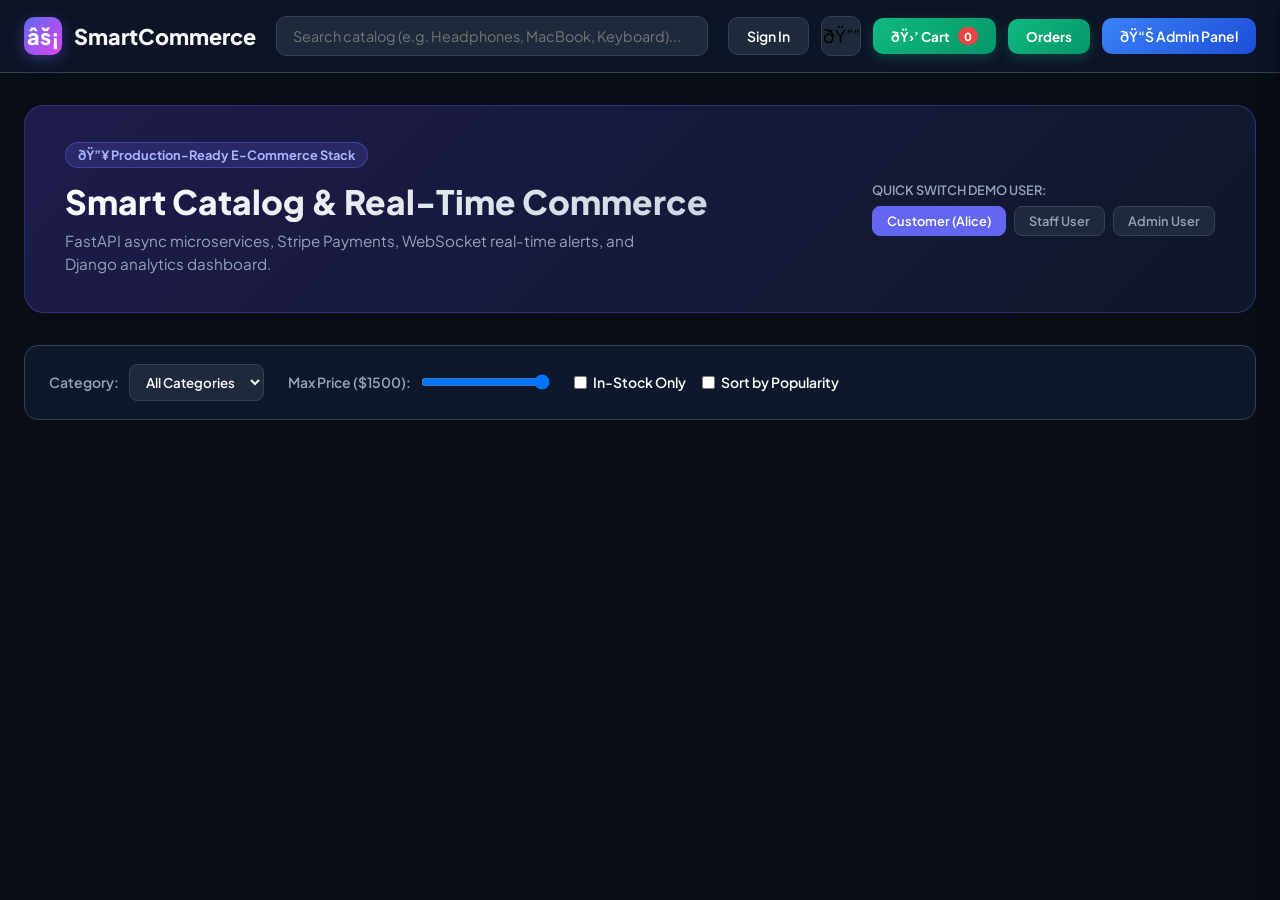
==== frontend/index.html @ db1cbbdb "Add Return and Refund Request flow: model, API, order status logic, UI integration" ====
<!DOCTYPE html>
<html lang="en">
<head>
    <meta charset="UTF-8">
    <meta name="viewport" content="width=device-width, initial-scale=1.0">
    <title>Smart E-Commerce â€” Premium Full-Stack Platform</title>
    <link rel="preconnect" href="https://fonts.googleapis.com">
    <link rel="preconnect" href="https://fonts.gstatic.com" crossorigin>
    <link href="https://fonts.googleapis.com/css2?family=Plus+Jakarta+Sans:wght@400;500;600;700;800&display=swap" rel="stylesheet">
    <link rel="stylesheet" href="style.css">
</head>
<body>

    <!-- Header -->
    <header class="header">
        <div class="header-content">
            <a href="#" class="brand">
                <div class="brand-badge">âš¡</div>
                <span>SmartCommerce</span>
            </a>

            <div class="search-bar">
                <input type="text" id="searchInput" placeholder="Search catalog (e.g. Headphones, MacBook, Keyboard)...">
            </div>

            <div class="header-actions">
                <!-- User Account Button -->
                <button id="authBtn" class="btn btn-outline" onclick="openAuthModal()">
                    <span id="authStatusText">Sign In</span>
                </button>

                <!-- Notifications Button -->
                <div class="notif-btn-wrapper">
                    <button class="icon-btn" onclick="toggleNotifications()" title="Notifications">
                        ðŸ””
                        <span id="notifBadge" class="badge-count hidden">0</span>
                    </button>
                </div>

                <!-- Cart Button -->
                <button class="cart-btn" onclick="toggleCartDrawer()">
                    ðŸ›’ Cart
                    <span id="cartCountBadge" class="badge-count">0</span>
                </button>

                <button class="cart-btn" onclick="toggleOrdersDrawer()">
                    Orders
                </button>

                <!-- Admin Link -->
                <a href="http://127.0.0.1:8002/admin/dashboard/" target="_blank" class="btn btn-admin">
                    ðŸ“Š Admin Panel
                </a>
            </div>
        </div>
    </header>

    <!-- Notification Toast Container -->
    <div id="toastContainer" class="toast-container"></div>

    <!-- Notifications Drawer -->
    <div id="notifDrawer" class="drawer">
        <div class="drawer-header">
            <h3>Live Notifications (WebSocket)</h3>
            <button class="close-btn" onclick="toggleNotifications()">âœ•</button>
        </div>
        <div id="notifList" class="notif-list">
            <p class="empty-state">No new notifications</p>
        </div>
    </div>

    <!-- Main Container -->
    <main class="main-container">
        <!-- Hero Banner -->
        <section class="hero-banner">
            <div class="hero-text">
                <div class="hero-tag">ðŸ”¥ Production-Ready E-Commerce Stack</div>
                <h1>Smart Catalog & Real-Time Commerce</h1>
                <p>FastAPI async microservices, Stripe Payments, WebSocket real-time alerts, and Django analytics dashboard.</p>
            </div>
            <div class="hero-quick-auth">
                <span>Quick Switch Demo User:</span>
                <div class="quick-user-pills">
                    <button class="pill active" onclick="quickLogin('customer@example.com', 'Customer')">Customer (Alice)</button>
                    <button class="pill" onclick="quickLogin('staff@example.com', 'Staff')">Staff User</button>
                    <button class="pill" onclick="quickLogin('admin@example.com', 'Admin')">Admin User</button>
                </div>
            </div>
        </section>

        <!-- Filters Section -->
        <section class="filter-section">
            <div class="filter-group">
                <label>Category:</label>
                <select id="categorySelect" onchange="fetchProducts()">
                    <option value="">All Categories</option>
                    <option value="Electronics">Electronics</option>
                    <option value="Accessories">Accessories</option>
                    <option value="Apparel">Apparel</option>
                    <option value="Home">Home</option>
                </select>
            </div>

            <div class="filter-group">
                <label>Max Price ($<span id="priceDisplay">1500</span>):</label>
                <input type="range" id="priceRange" min="20" max="1500" step="10" value="1500" oninput="updatePriceFilter(this.value)">
            </div>

            <div class="filter-group checkbox-group">
                <label>
                    <input type="checkbox" id="inStockCheck" onchange="fetchProducts()"> In-Stock Only
                </label>
                <label>
                    <input type="checkbox" id="sortPopularityCheck" onchange="fetchProducts()"> Sort by Popularity
                </label>
            </div>
        </section>

        <!-- Product Grid -->
        <section class="catalog-section">
            <div id="productGrid" class="product-grid">
                <!-- Injected via JS -->
            </div>
        </section>
    </main>

    <!-- Cart Drawer -->
    <div id="cartDrawer" class="drawer right-drawer">
        <div class="drawer-header">
            <h3>Your Shopping Cart</h3>
            <button class="close-btn" onclick="toggleCartDrawer()">âœ•</button>
        </div>

        <div id="cartItemsContainer" class="cart-items-container">
            <p class="empty-state">Your cart is currently empty.</p>
        </div>

        <div class="cart-summary">
            <div class="summary-row">
                <span>Subtotal</span>
                <span id="cartSubtotal">$0.00</span>
            </div>
            <div class="summary-row">
                <span>Estimated Tax (8%)</span>
                <span id="cartTax">$0.00</span>
            </div>
            <div class="summary-row grand-total">
                <span>Grand Total</span>
                <span id="cartGrandTotal">$0.00</span>
            </div>
            <button id="checkoutBtn" class="btn btn-checkout" onclick="initiateCheckout()">
                ðŸ’³ Proceed to Stripe Checkout
            </button>
        </div>
    </div>

    <!-- Orders Drawer -->
    <div id="ordersDrawer" class="drawer right-drawer">
        <div class="drawer-header">
            <h3>Your Orders</h3>
            <button class="close-btn" onclick="toggleOrdersDrawer()">X</button>
        </div>
        <div id="ordersListContainer" class="cart-items-container">
            <p class="empty-state">No orders yet.</p>
        </div>
    </div>

    <!-- Auth Modal -->
    <div id="authModal" class="modal">
        <div class="modal-content">
            <div class="modal-header">
                <h3 id="modalTitle">Account Login</h3>
                <button class="close-btn" onclick="closeAuthModal()">âœ•</button>
            </div>
            <form id="authForm" onsubmit="handleAuthSubmit(event)">
                <div class="form-group" id="nameGroup" style="display: none;">
                    <label>Full Name</label>
                    <input type="text" id="authName" placeholder="Your name">
                </div>
                <div class="form-group">
                    <label>Email Address</label>
                    <input type="email" id="authEmail" required value="customer@example.com">
                </div>
                <div class="form-group">
                    <label>Password</label>
                    <input type="password" id="authPassword" required value="Password123!">
                </div>
                <button type="submit" class="btn btn-primary btn-block" id="submitAuthBtn">Sign In</button>
            </form>
            <button type="button" class="btn btn-outline btn-block" onclick="loginWithGoogle()" style="margin-top: 10px;">
                ðŸ”µ Sign in with Google
            </button>
            <button type="button" class="btn btn-outline btn-block" onclick="loginWithFacebook()" style="margin-top: 10px;">
                ðŸ”· Sign in with Facebook
            </button>
            <div class="modal-footer">
                <p id="toggleAuthModeText">
                    Don't have an account? <a href="#" onclick="toggleAuthMode(true)">Create one</a>
                </p>
            </div>
        </div>
    </div>

    <!-- Return Request Modal -->
    <div id="returnModal" class="modal">
        <div class="modal-content">
            <div class="modal-header">
                <h3>Request Return</h3>
                <button class="close-btn" onclick="closeReturnModal()">X</button>
            </div>
            <form id="returnForm" onsubmit="submitReturnRequest(event)">
                <div class="form-group">
                    <label>Reason</label>
                    <select id="returnReason" required>
                        <option value="">Select a reason</option>
                        <option value="Item arrived damaged">Item arrived damaged</option>
                        <option value="Wrong item received">Wrong item received</option>
                        <option value="No longer needed">No longer needed</option>
                        <option value="Item not as described">Item not as described</option>
                        <option value="Other">Other</option>
                    </select>
                </div>
                <div class="form-group">
                    <label>Additional Comments (optional)</label>
                    <input type="text" id="returnComment" placeholder="Tell us more...">
                </div>
                <button type="submit" class="btn btn-primary btn-block">Submit Return Request</button>
            </form>
        </div>
    </div>

    <script src="https://cdn.auth0.com/js/auth0-spa-js/2.1/auth0-spa-js.production.js"></script>
    <script src="app.js"></script>
</body>
</html>
---- frontend/style.css ----
:root {
    --bg-dark: #090d16;
    --surface-1: #0f172a;
    --surface-2: #1e293b;
    --surface-card: #182234;
    --border: #334155;
    --primary: #6366f1;
    --primary-hover: #4f46e5;
    --primary-glow: rgba(99, 102, 241, 0.35);
    --accent: #ec4899;
    --success: #10b981;
    --warning: #f59e0b;
    --danger: #ef4444;
    --text: #f8fafc;
    --text-muted: #94a3b8;
    --radius: 12px;
}

* {
    margin: 0;
    padding: 0;
    box-sizing: border-box;
    font-family: 'Plus Jakarta Sans', -apple-system, BlinkMacSystemFont, sans-serif;
}

body {
    background-color: var(--bg-dark);
    color: var(--text);
    min-height: 100vh;
}

/* Header */
.header {
    background-color: rgba(15, 23, 42, 0.85);
    backdrop-filter: blur(16px);
    border-bottom: 1px solid var(--border);
    position: sticky;
    top: 0;
    z-index: 100;
}

.header-content {
    max-width: 1400px;
    margin: 0 auto;
    padding: 16px 24px;
    display: flex;
    justify-content: space-between;
    align-items: center;
    gap: 20px;
}

.brand {
    display: flex;
    align-items: center;
    gap: 12px;
    text-decoration: none;
    color: var(--text);
    font-weight: 800;
    font-size: 1.35rem;
}

.brand-badge {
    width: 38px;
    height: 38px;
    background: linear-gradient(135deg, #6366f1, #d946ef);
    border-radius: 10px;
    display: flex;
    align-items: center;
    justify-content: center;
    box-shadow: 0 4px 14px var(--primary-glow);
}

.search-bar {
    flex: 1;
    max-width: 460px;
}

.search-bar input {
    width: 100%;
    background: var(--surface-2);
    border: 1px solid var(--border);
    padding: 10px 16px;
    border-radius: 10px;
    color: var(--text);
    font-size: 0.9rem;
    outline: none;
    transition: border-color 0.2s;
}

.search-bar input:focus {
    border-color: var(--primary);
}

.header-actions {
    display: flex;
    align-items: center;
    gap: 12px;
}

/* Buttons */
.btn {
    padding: 9px 18px;
    border-radius: 10px;
    font-weight: 600;
    font-size: 0.875rem;
    cursor: pointer;
    border: none;
    transition: all 0.15s ease;
    display: inline-flex;
    align-items: center;
    justify-content: center;
    gap: 6px;
    text-decoration: none;
}

.btn-primary {
    background: linear-gradient(135deg, #6366f1, #4f46e5);
    color: white;
    box-shadow: 0 4px 12px var(--primary-glow);
}

.btn-primary:hover {
    transform: translateY(-1px);
    box-shadow: 0 6px 18px var(--primary-glow);
}

.btn-outline {
    background: var(--surface-2);
    border: 1px solid var(--border);
    color: var(--text);
}

.btn-outline:hover {
    background: var(--surface-card);
    border-color: var(--primary);
}

.btn-admin {
    background: linear-gradient(135deg, #3b82f6, #1d4ed8);
    color: white;
}

.cart-btn {
    background: linear-gradient(135deg, #10b981, #059669);
    color: white;
    font-weight: 700;
    padding: 9px 18px;
    border-radius: 10px;
    border: none;
    cursor: pointer;
    display: flex;
    align-items: center;
    gap: 8px;
    box-shadow: 0 4px 12px rgba(16, 185, 129, 0.25);
}

.cart-btn:hover {
    transform: translateY(-1px);
}

.icon-btn {
    background: var(--surface-2);
    border: 1px solid var(--border);
    border-radius: 10px;
    width: 40px;
    height: 40px;
    display: flex;
    align-items: center;
    justify-content: center;
    cursor: pointer;
    font-size: 1.1rem;
    position: relative;
}

.badge-count {
    background: var(--danger);
    color: white;
    font-size: 0.7rem;
    font-weight: 800;
    padding: 2px 6px;
    border-radius: 99px;
    min-width: 18px;
    text-align: center;
}

.notif-btn-wrapper .badge-count {
    position: absolute;
    top: -4px;
    right: -4px;
}

.hidden {
    display: none !important;
}

/* Main Container */
.main-container {
    max-width: 1400px;
    margin: 0 auto;
    padding: 32px 24px;
}

/* Hero Banner */
.hero-banner {
    background: linear-gradient(135deg, #1e1b4b 0%, #0f172a 100%);
    border: 1px solid rgba(99, 102, 241, 0.3);
    border-radius: 20px;
    padding: 36px 40px;
    margin-bottom: 32px;
    display: flex;
    justify-content: space-between;
    align-items: center;
    flex-wrap: wrap;
    gap: 24px;
}

.hero-tag {
    display: inline-block;
    background: rgba(99, 102, 241, 0.2);
    color: #a5b4fc;
    padding: 4px 12px;
    border-radius: 99px;
    font-size: 0.8rem;
    font-weight: 700;
    margin-bottom: 12px;
    border: 1px solid rgba(99, 102, 241, 0.4);
}

.hero-text h1 {
    font-size: 2.1rem;
    font-weight: 800;
    margin-bottom: 8px;
    background: linear-gradient(135deg, #fff, #cbd5e1);
    -webkit-background-clip: text;
    -webkit-text-fill-color: transparent;
}

.hero-text p {
    color: var(--text-muted);
    max-width: 600px;
    font-size: 0.95rem;
    line-height: 1.5;
}

.hero-quick-auth span {
    display: block;
    font-size: 0.8rem;
    color: var(--text-muted);
    font-weight: 600;
    margin-bottom: 8px;
    text-transform: uppercase;
}

.quick-user-pills {
    display: flex;
    gap: 8px;
    flex-wrap: wrap;
}

.pill {
    background: var(--surface-2);
    color: var(--text-muted);
    border: 1px solid var(--border);
    padding: 6px 14px;
    border-radius: 8px;
    font-size: 0.8rem;
    font-weight: 600;
    cursor: pointer;
    transition: all 0.15s;
}

.pill:hover, .pill.active {
    background: var(--primary);
    color: white;
    border-color: var(--primary);
}

/* Filters */
.filter-section {
    background: var(--surface-1);
    border: 1px solid var(--border);
    border-radius: 14px;
    padding: 18px 24px;
    margin-bottom: 32px;
    display: flex;
    align-items: center;
    flex-wrap: wrap;
    gap: 24px;
}

.filter-group {
    display: flex;
    align-items: center;
    gap: 10px;
    font-size: 0.875rem;
}

.filter-group label {
    color: var(--text-muted);
    font-weight: 600;
}

.filter-group select {
    background: var(--surface-2);
    color: var(--text);
    border: 1px solid var(--border);
    padding: 8px 12px;
    border-radius: 8px;
    outline: none;
    font-weight: 600;
}

.checkbox-group {
    gap: 16px;
}

.checkbox-group label {
    display: flex;
    align-items: center;
    gap: 6px;
    cursor: pointer;
    color: var(--text);
}

/* Catalog Grid */
.product-grid {
    display: grid;
    grid-template-columns: repeat(auto-fill, minmax(280px, 1fr));
    gap: 24px;
}

.product-card {
    background: var(--surface-card);
    border: 1px solid var(--border);
    border-radius: 16px;
    overflow: hidden;
    display: flex;
    flex-direction: column;
    transition: transform 0.2s, border-color 0.2s, box-shadow 0.2s;
}

.product-card:hover {
    transform: translateY(-4px);
    border-color: var(--primary);
    box-shadow: 0 12px 28px rgba(0, 0, 0, 0.4);
}

.product-image {
    width: 100%;
    height: 200px;
    object-fit: cover;
    background: var(--surface-2);
}

.product-body {
    padding: 20px;
    display: flex;
    flex-direction: column;
    flex: 1;
}

.product-category {
    font-size: 0.75rem;
    text-transform: uppercase;
    color: var(--primary);
    font-weight: 800;
    letter-spacing: 0.05em;
    margin-bottom: 6px;
}

.product-title {
    font-size: 1.05rem;
    font-weight: 700;
    margin-bottom: 8px;
    color: var(--text);
    line-height: 1.35;
}

.product-desc {
    color: var(--text-muted);
    font-size: 0.85rem;
    line-height: 1.4;
    margin-bottom: 16px;
    flex: 1;
}

.product-footer {
    display: flex;
    justify-content: space-between;
    align-items: center;
    margin-top: auto;
    padding-top: 14px;
    border-top: 1px solid rgba(51, 65, 85, 0.5);
}

.product-price {
    font-size: 1.35rem;
    font-weight: 800;
    color: var(--text);
}

.stock-tag {
    font-size: 0.75rem;
    font-weight: 700;
    padding: 2px 8px;
    border-radius: 6px;
}

.stock-tag.in-stock { background: rgba(16, 185, 129, 0.15); color: #34d399; }
.stock-tag.low-stock { background: rgba(239, 68, 68, 0.15); color: #f87171; }

.btn-add-cart {
    background: linear-gradient(135deg, #6366f1, #4f46e5);
    color: white;
    border: none;
    padding: 8px 14px;
    border-radius: 8px;
    font-weight: 700;
    font-size: 0.8rem;
    cursor: pointer;
    transition: transform 0.1s;
}

.btn-add-cart:hover {
    transform: scale(1.05);
}

/* Drawers */
.drawer {
    position: fixed;
    top: 0;
    right: -420px;
    width: 400px;
    max-width: 90vw;
    height: 100vh;
    background: var(--surface-1);
    border-left: 1px solid var(--border);
    z-index: 200;
    box-shadow: -8px 0 24px rgba(0, 0, 0, 0.5);
    transition: right 0.3s ease;
    display: flex;
    flex-direction: column;
}

.drawer.open {
    right: 0;
}

.drawer-header {
    padding: 20px 24px;
    border-bottom: 1px solid var(--border);
    display: flex;
    justify-content: space-between;
    align-items: center;
}

.drawer-header h3 {
    font-size: 1.15rem;
    font-weight: 700;
}

.close-btn {
    background: transparent;
    border: none;
    color: var(--text-muted);
    font-size: 1.2rem;
    cursor: pointer;
}

.cart-items-container {
    flex: 1;
    overflow-y: auto;
    padding: 20px;
}

.cart-item {
    display: flex;
    align-items: center;
    gap: 14px;
    padding-bottom: 14px;
    margin-bottom: 14px;
    border-bottom: 1px solid var(--border);
}

.cart-item-info {
    flex: 1;
}

.cart-item-title {
    font-size: 0.9rem;
    font-weight: 700;
    margin-bottom: 4px;
}

.cart-item-price {
    font-size: 0.85rem;
    color: var(--text-muted);
}

.cart-qty-controls {
    display: flex;
    align-items: center;
    gap: 8px;
}

.qty-btn {
    background: var(--surface-2);
    border: 1px solid var(--border);
    color: var(--text);
    width: 26px;
    height: 26px;
    border-radius: 6px;
    cursor: pointer;
    font-weight: 700;
}

.cart-summary {
    padding: 24px;
    background: var(--surface-2);
    border-top: 1px solid var(--border);
}

.summary-row {
    display: flex;
    justify-content: space-between;
    font-size: 0.9rem;
    color: var(--text-muted);
    margin-bottom: 8px;
}

.summary-row.grand-total {
    font-size: 1.15rem;
    font-weight: 800;
    color: var(--text);
    margin-top: 12px;
    padding-top: 12px;
    border-top: 1px solid var(--border);
}

.btn-checkout {
    width: 100%;
    margin-top: 16px;
    background: linear-gradient(135deg, #10b981, #059669);
    color: white;
    padding: 12px;
    border-radius: 10px;
    border: none;
    font-weight: 800;
    font-size: 0.95rem;
    cursor: pointer;
    box-shadow: 0 4px 14px rgba(16, 185, 129, 0.3);
}

/* Toast Alerts */
.toast-container {
    position: fixed;
    bottom: 24px;
    right: 24px;
    z-index: 300;
    display: flex;
    flex-direction: column;
    gap: 10px;
}

.toast {
    background: var(--surface-2);
    border: 1px solid var(--primary);
    border-radius: 10px;
    padding: 14px 20px;
    color: var(--text);
    box-shadow: 0 8px 24px rgba(0, 0, 0, 0.4);
    animation: slideIn 0.3s ease;
    min-width: 280px;
    display: flex;
    align-items: center;
    gap: 12px;
}

@keyframes slideIn {
    from { transform: translateX(100%); opacity: 0; }
    to { transform: translateX(0); opacity: 1; }
}

/* Modal */
.modal {
    position: fixed;
    top: 0;
    left: 0;
    width: 100vw;
    height: 100vh;
    background: rgba(0, 0, 0, 0.7);
    backdrop-filter: blur(8px);
    display: none;
    align-items: center;
    justify-content: center;
    z-index: 250;
}

.modal.open {
    display: flex;
}

.modal-content {
    background: var(--surface-1);
    border: 1px solid var(--border);
    border-radius: 16px;
    width: 400px;
    max-width: 90vw;
    padding: 28px;
}

.modal-header {
    display: flex;
    justify-content: space-between;
    align-items: center;
    margin-bottom: 20px;
}

.form-group {
    margin-bottom: 16px;
}

.form-group label {
    display: block;
    font-size: 0.85rem;
    font-weight: 600;
    color: var(--text-muted);
    margin-bottom: 6px;
}

.form-group input {
    width: 100%;
    background: var(--surface-2);
    border: 1px solid var(--border);
    padding: 10px 14px;
    border-radius: 8px;
    color: var(--text);
    outline: none;
}

.form-group input:focus {
    border-color: var(--primary);
}

.btn-block {
    width: 100%;
    padding: 11px;
}

.modal-footer {
    margin-top: 16px;
    text-align: center;
    font-size: 0.85rem;
    color: var(--text-muted);
}

.modal-footer a {
    color: var(--primary);
    text-decoration: none;
    font-weight: 600;
}

.empty-state {
    text-align: center;
    color: var(--text-muted);
    padding: 30px 10px;
}
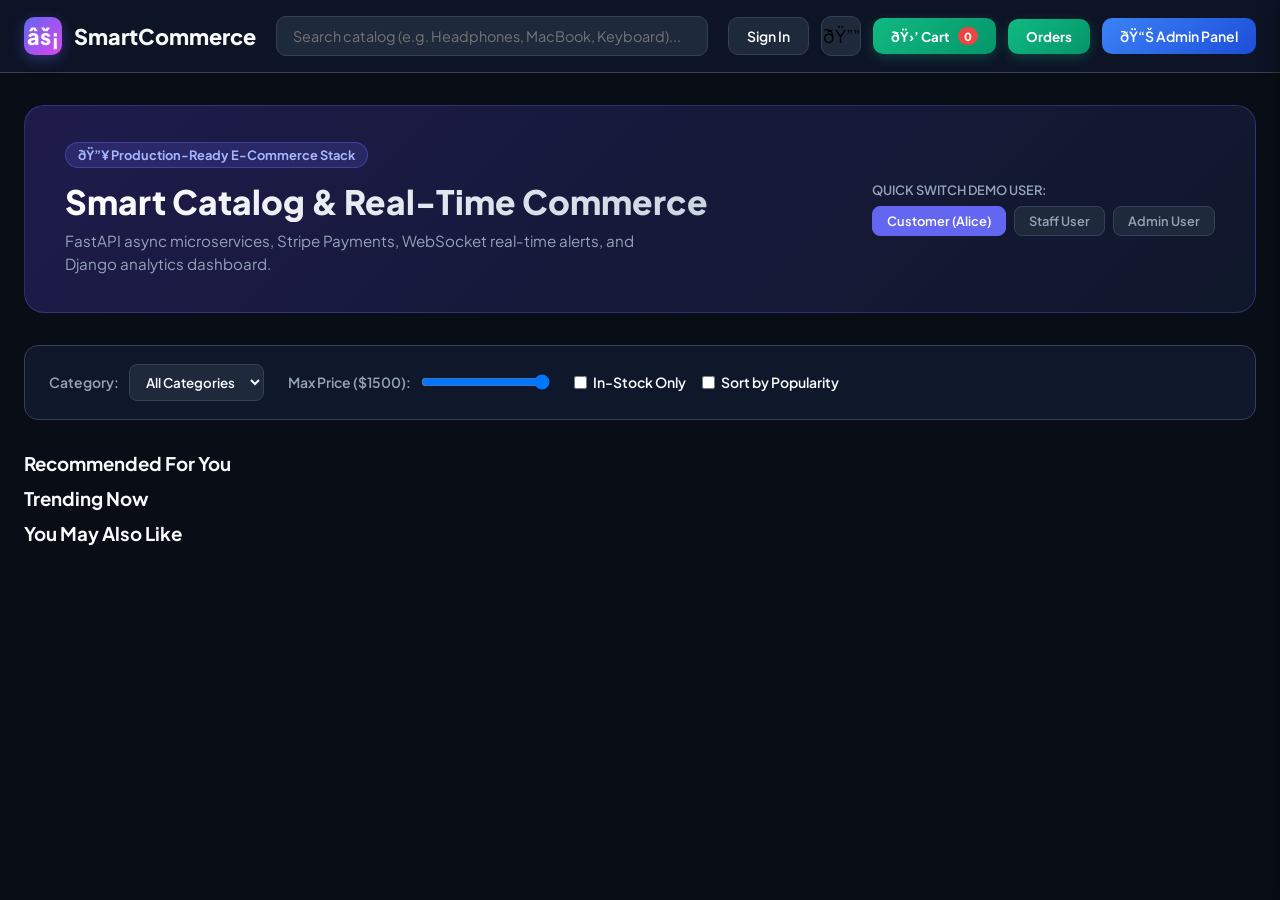
==== commit 68419bbf: "Add recommendation system: APIs, browsing history tracking, and UI sections" ====
--- a/frontend/index.html
+++ b/frontend/index.html
@@ -116,6 +116,24 @@
             </div>
         </section>
 
+        <!-- Recommended For You -->
+        <section class="catalog-section">
+            <h3 style="margin-bottom: 12px;">Recommended For You</h3>
+            <div id="recommendedGrid" class="product-grid"></div>
+        </section>
+
+        <!-- Trending Now -->
+        <section class="catalog-section">
+            <h3 style="margin-bottom: 12px;">Trending Now</h3>
+            <div id="trendingGrid" class="product-grid"></div>
+        </section>
+
+        <!-- You May Also Like -->
+        <section class="catalog-section">
+            <h3 style="margin-bottom: 12px;">You May Also Like</h3>
+            <div id="youMayAlsoLikeGrid" class="product-grid"></div>
+        </section>
+
         <!-- Product Grid -->
         <section class="catalog-section">
             <div id="productGrid" class="product-grid">
@@ -201,6 +219,39 @@
         </div>
     </div>
 
+    <!-- Reviews Modal -->
+    <div id="reviewsModal" class="modal">
+        <div class="modal-content">
+            <div class="modal-header">
+                <h3>Product Reviews</h3>
+                <button class="close-btn" onclick="closeReviewsModal()">X</button>
+            </div>
+            <div id="reviewsSummary" style="margin-bottom: 16px;"></div>
+            <form id="reviewForm" onsubmit="submitReview(event)" style="margin-bottom: 20px; border-bottom: 1px solid #eee; padding-bottom: 16px;">
+                <div class="form-group">
+                    <label>Your Rating</label>
+                    <select id="reviewRating" required>
+                        <option value="">Select rating</option>
+                        <option value="5">5 - Excellent</option>
+                        <option value="4">4 - Good</option>
+                        <option value="3">3 - Average</option>
+                        <option value="2">2 - Poor</option>
+                        <option value="1">1 - Terrible</option>
+                    </select>
+                </div>
+                <div class="form-group">
+                    <label>Comment (optional)</label>
+                    <input type="text" id="reviewComment" placeholder="Share your experience...">
+                </div>
+                <button type="submit" class="btn btn-primary btn-block">Submit Review</button>
+            </form>
+            <div id="reviewsList"></div>
+
+            <h4 style="margin-top: 20px; margin-bottom: 8px;">Similar Products</h4>
+            <div id="similarGrid" class="product-grid" style="grid-template-columns: repeat(2, 1fr); gap: 10px;"></div>
+        </div>
+    </div>
+
     <!-- Return Request Modal -->
     <div id="returnModal" class="modal">
         <div class="modal-content">
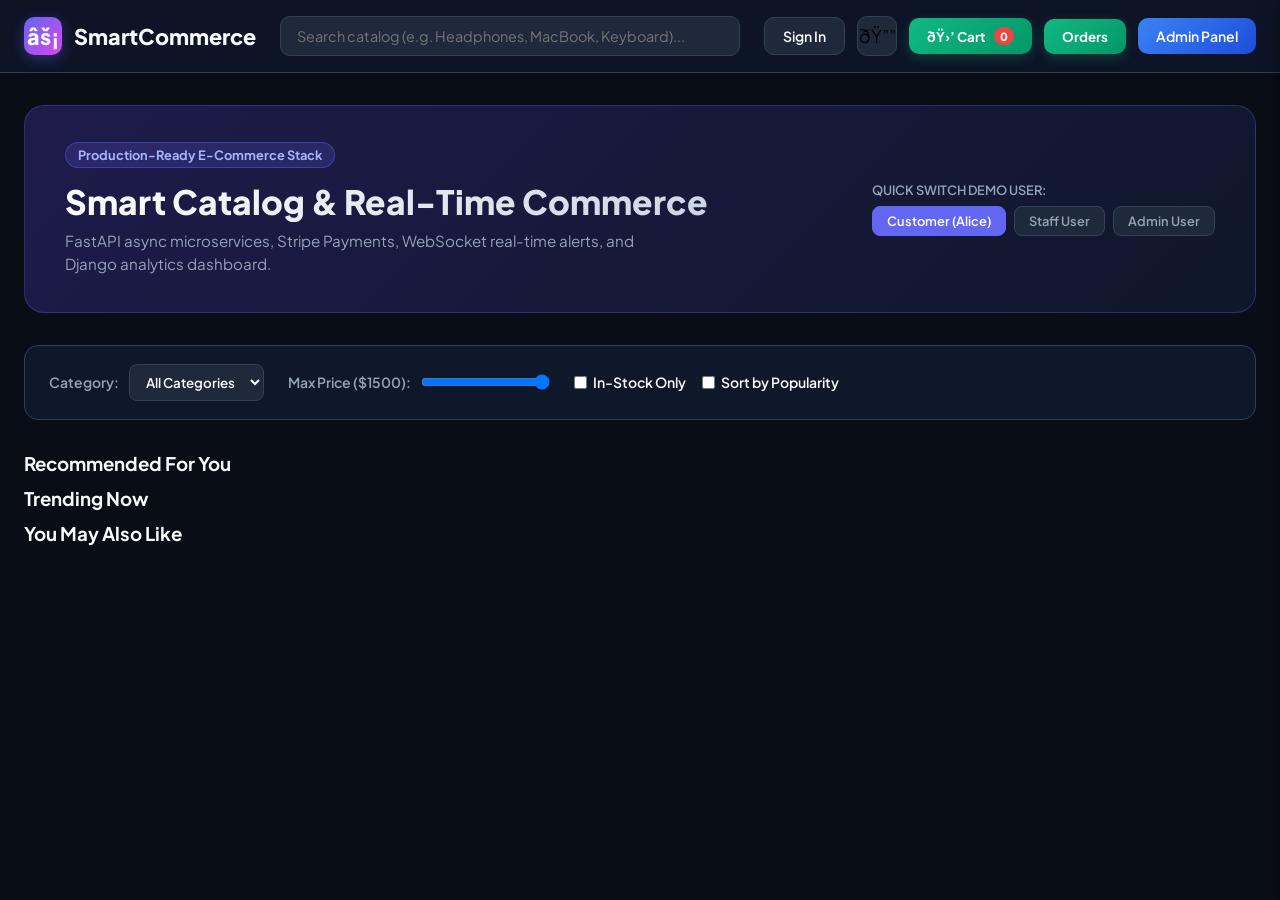
==== commit 63cac37d: "Improve recommendation engine with weighted multi-signal scoring" ====
--- a/frontend/index.html
+++ b/frontend/index.html
@@ -3,7 +3,7 @@
 <head>
     <meta charset="UTF-8">
     <meta name="viewport" content="width=device-width, initial-scale=1.0">
-    <title>Smart E-Commerce â€” Premium Full-Stack Platform</title>
+    <title>Smart E-Commerce Premium Full-Stack Platform</title>
     <link rel="preconnect" href="https://fonts.googleapis.com">
     <link rel="preconnect" href="https://fonts.gstatic.com" crossorigin>
     <link href="https://fonts.googleapis.com/css2?family=Plus+Jakarta+Sans:wght@400;500;600;700;800&display=swap" rel="stylesheet">
@@ -49,7 +49,7 @@
 
                 <!-- Admin Link -->
                 <a href="http://127.0.0.1:8002/admin/dashboard/" target="_blank" class="btn btn-admin">
-                    ðŸ“Š Admin Panel
+                  Admin Panel
                 </a>
             </div>
         </div>
@@ -74,7 +74,7 @@
         <!-- Hero Banner -->
         <section class="hero-banner">
             <div class="hero-text">
-                <div class="hero-tag">ðŸ”¥ Production-Ready E-Commerce Stack</div>
+                <div class="hero-tag">Production-Ready E-Commerce Stack</div>
                 <h1>Smart Catalog & Real-Time Commerce</h1>
                 <p>FastAPI async microservices, Stripe Payments, WebSocket real-time alerts, and Django analytics dashboard.</p>
             </div>
@@ -146,7 +146,7 @@
     <div id="cartDrawer" class="drawer right-drawer">
         <div class="drawer-header">
             <h3>Your Shopping Cart</h3>
-            <button class="close-btn" onclick="toggleCartDrawer()">âœ•</button>
+            <button class="close-btn" onclick="toggleCartDrawer()">CB</button>
         </div>
 
         <div id="cartItemsContainer" class="cart-items-container">
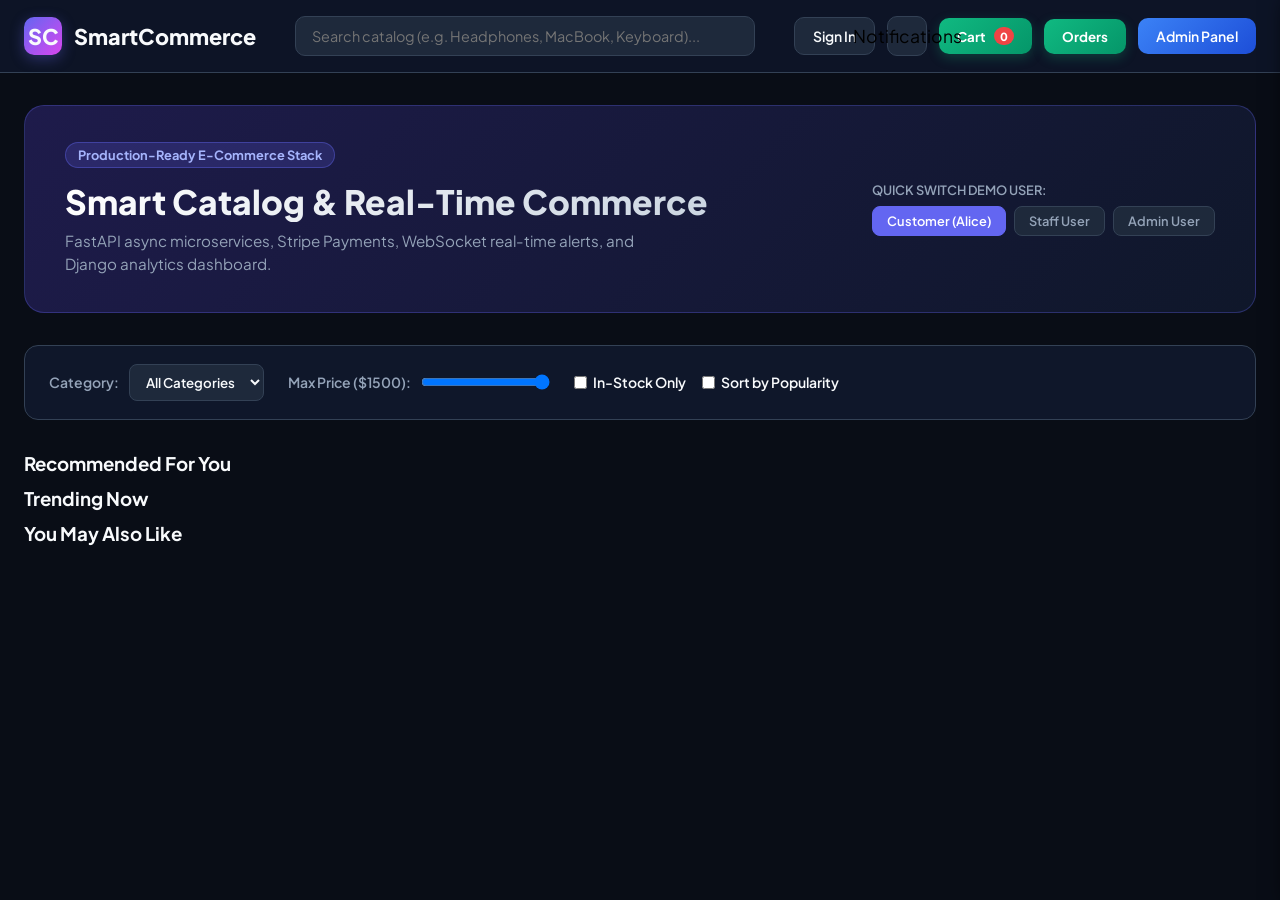
==== commit 76b63611: "Remove all emoji/mojibake from frontend, standardize close buttons" ====
--- a/frontend/index.html
+++ b/frontend/index.html
@@ -15,7 +15,7 @@
     <header class="header">
         <div class="header-content">
             <a href="#" class="brand">
-                <div class="brand-badge">âš¡</div>
+                <div class="brand-badge">SC</div>
                 <span>SmartCommerce</span>
             </a>
 
@@ -32,14 +32,14 @@
                 <!-- Notifications Button -->
                 <div class="notif-btn-wrapper">
                     <button class="icon-btn" onclick="toggleNotifications()" title="Notifications">
-                        ðŸ””
+                        Notifications
                         <span id="notifBadge" class="badge-count hidden">0</span>
                     </button>
                 </div>
 
                 <!-- Cart Button -->
                 <button class="cart-btn" onclick="toggleCartDrawer()">
-                    ðŸ›’ Cart
+                    Cart
                     <span id="cartCountBadge" class="badge-count">0</span>
                 </button>
 
@@ -62,7 +62,7 @@
     <div id="notifDrawer" class="drawer">
         <div class="drawer-header">
             <h3>Live Notifications (WebSocket)</h3>
-            <button class="close-btn" onclick="toggleNotifications()">âœ•</button>
+            <button class="close-btn" onclick="toggleNotifications()">X</button>
         </div>
         <div id="notifList" class="notif-list">
             <p class="empty-state">No new notifications</p>
@@ -146,7 +146,7 @@
     <div id="cartDrawer" class="drawer right-drawer">
         <div class="drawer-header">
             <h3>Your Shopping Cart</h3>
-            <button class="close-btn" onclick="toggleCartDrawer()">CB</button>
+            <button class="close-btn" onclick="toggleCartDrawer()">X</button>
         </div>
 
         <div id="cartItemsContainer" class="cart-items-container">
@@ -167,7 +167,7 @@
                 <span id="cartGrandTotal">$0.00</span>
             </div>
             <button id="checkoutBtn" class="btn btn-checkout" onclick="initiateCheckout()">
-                ðŸ’³ Proceed to Stripe Checkout
+                Proceed to Stripe Checkout
             </button>
         </div>
     </div>
@@ -188,7 +188,7 @@
         <div class="modal-content">
             <div class="modal-header">
                 <h3 id="modalTitle">Account Login</h3>
-                <button class="close-btn" onclick="closeAuthModal()">âœ•</button>
+                <button class="close-btn" onclick="closeAuthModal()">X</button>
             </div>
             <form id="authForm" onsubmit="handleAuthSubmit(event)">
                 <div class="form-group" id="nameGroup" style="display: none;">
@@ -206,10 +206,10 @@
                 <button type="submit" class="btn btn-primary btn-block" id="submitAuthBtn">Sign In</button>
             </form>
             <button type="button" class="btn btn-outline btn-block" onclick="loginWithGoogle()" style="margin-top: 10px;">
-                ðŸ”µ Sign in with Google
+                Sign in with Google
             </button>
             <button type="button" class="btn btn-outline btn-block" onclick="loginWithFacebook()" style="margin-top: 10px;">
-                ðŸ”· Sign in with Facebook
+                Sign in with Facebook
             </button>
             <div class="modal-footer">
                 <p id="toggleAuthModeText">
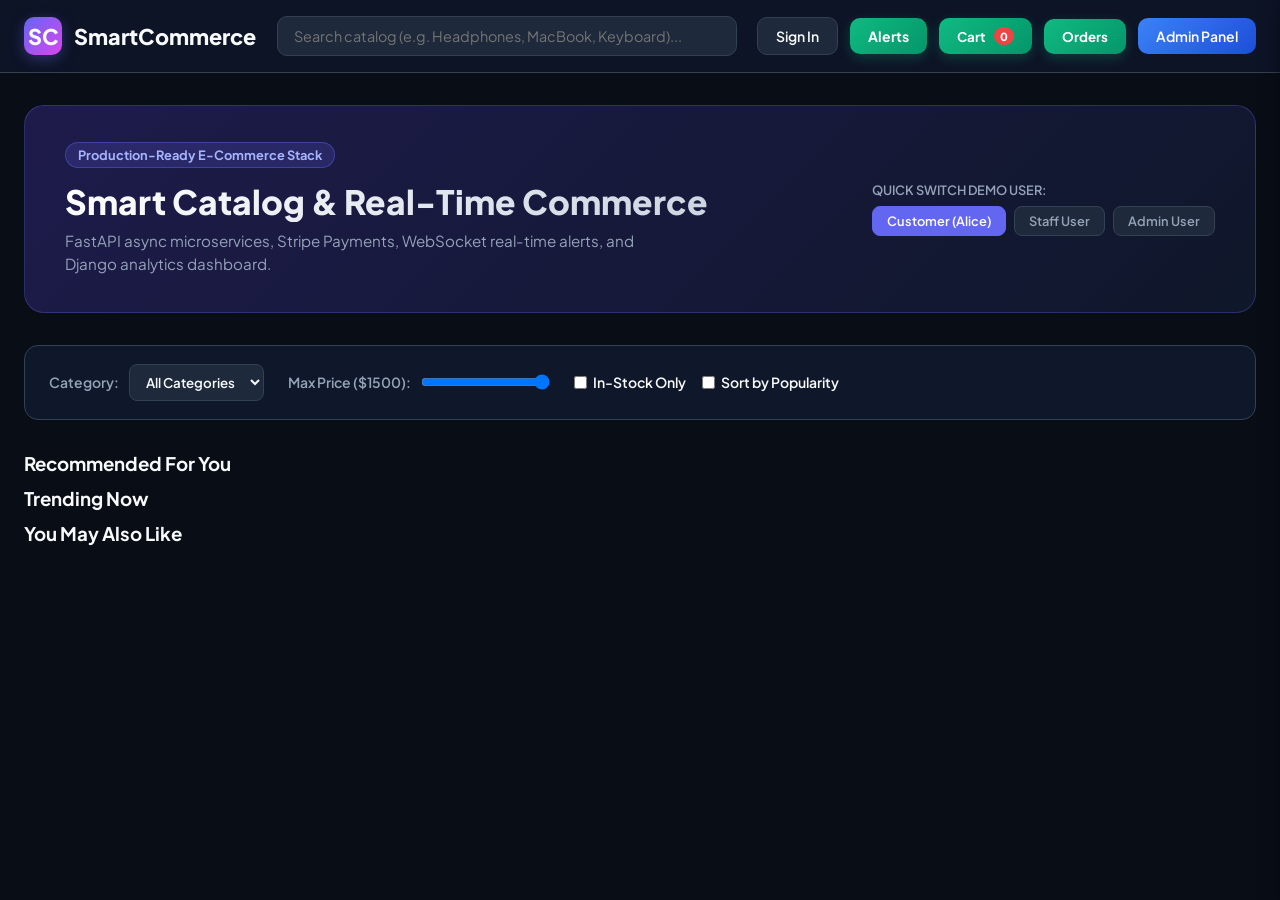
==== commit 4cdfe307: "Restyle Alerts button to match Cart/Orders green button design" ====
--- a/frontend/index.html
+++ b/frontend/index.html
@@ -32,7 +32,7 @@
                 <!-- Notifications Button -->
                 <div class="notif-btn-wrapper">
                     <button class="icon-btn" onclick="toggleNotifications()" title="Notifications">
-                        Notifications
+                        Alerts
                         <span id="notifBadge" class="badge-count hidden">0</span>
                     </button>
                 </div>
--- a/frontend/style.css
+++ b/frontend/style.css
@@ -159,17 +159,24 @@
 }
 
 .icon-btn {
-    background: var(--surface-2);
-    border: 1px solid var(--border);
+    background: linear-gradient(135deg, #10b981, #059669);
+    color: white;
+    border: none;
     border-radius: 10px;
-    width: 40px;
-    height: 40px;
+    padding: 9px 18px;
     display: flex;
     align-items: center;
     justify-content: center;
-    cursor: pointer;
-    font-size: 1.1rem;
+    gap: 8px;
+    cursor: pointer;
+    font-size: 0.875rem;
+    font-weight: 700;
     position: relative;
+    box-shadow: 0 4px 12px rgba(16, 185, 129, 0.25);
+}
+
+.icon-btn:hover {
+    transform: translateY(-1px);
 }
 
 .badge-count {
@@ -664,4 +671,4 @@
     text-align: center;
     color: var(--text-muted);
     padding: 30px 10px;
-}
+}
